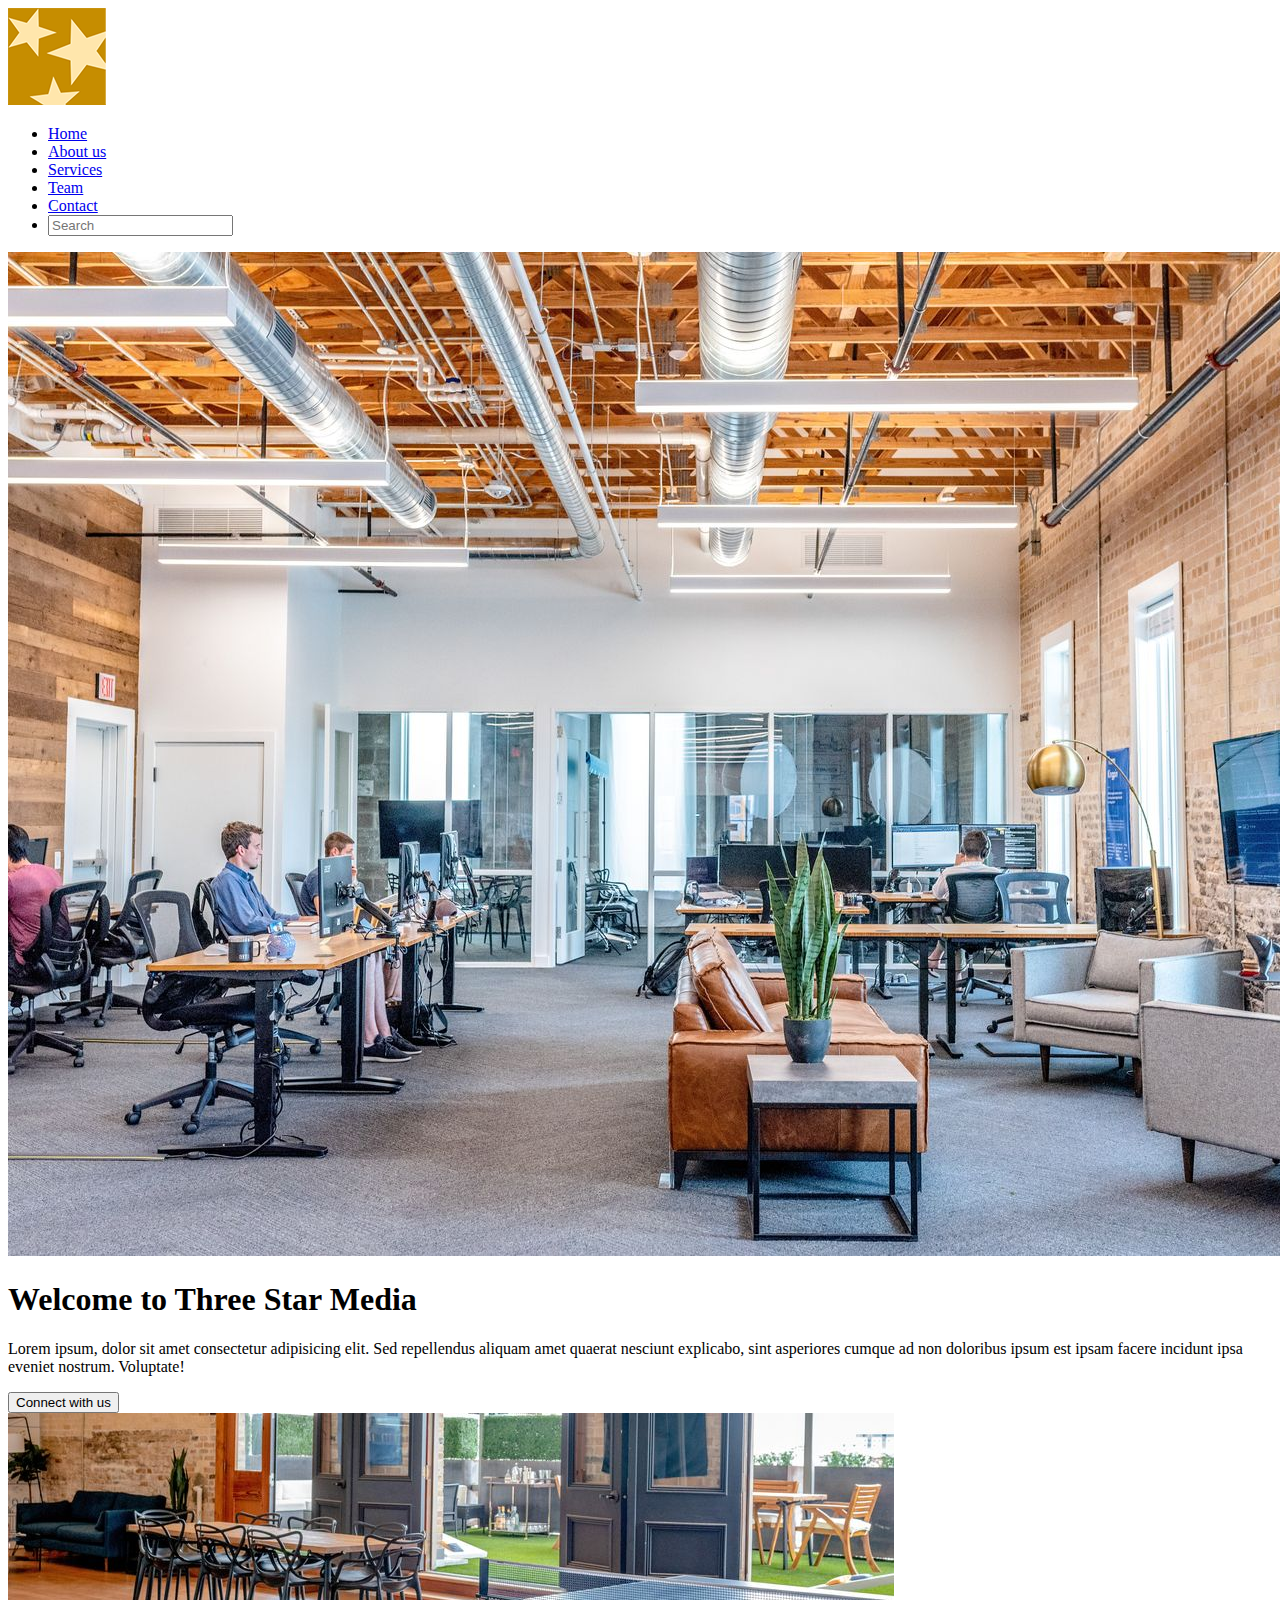
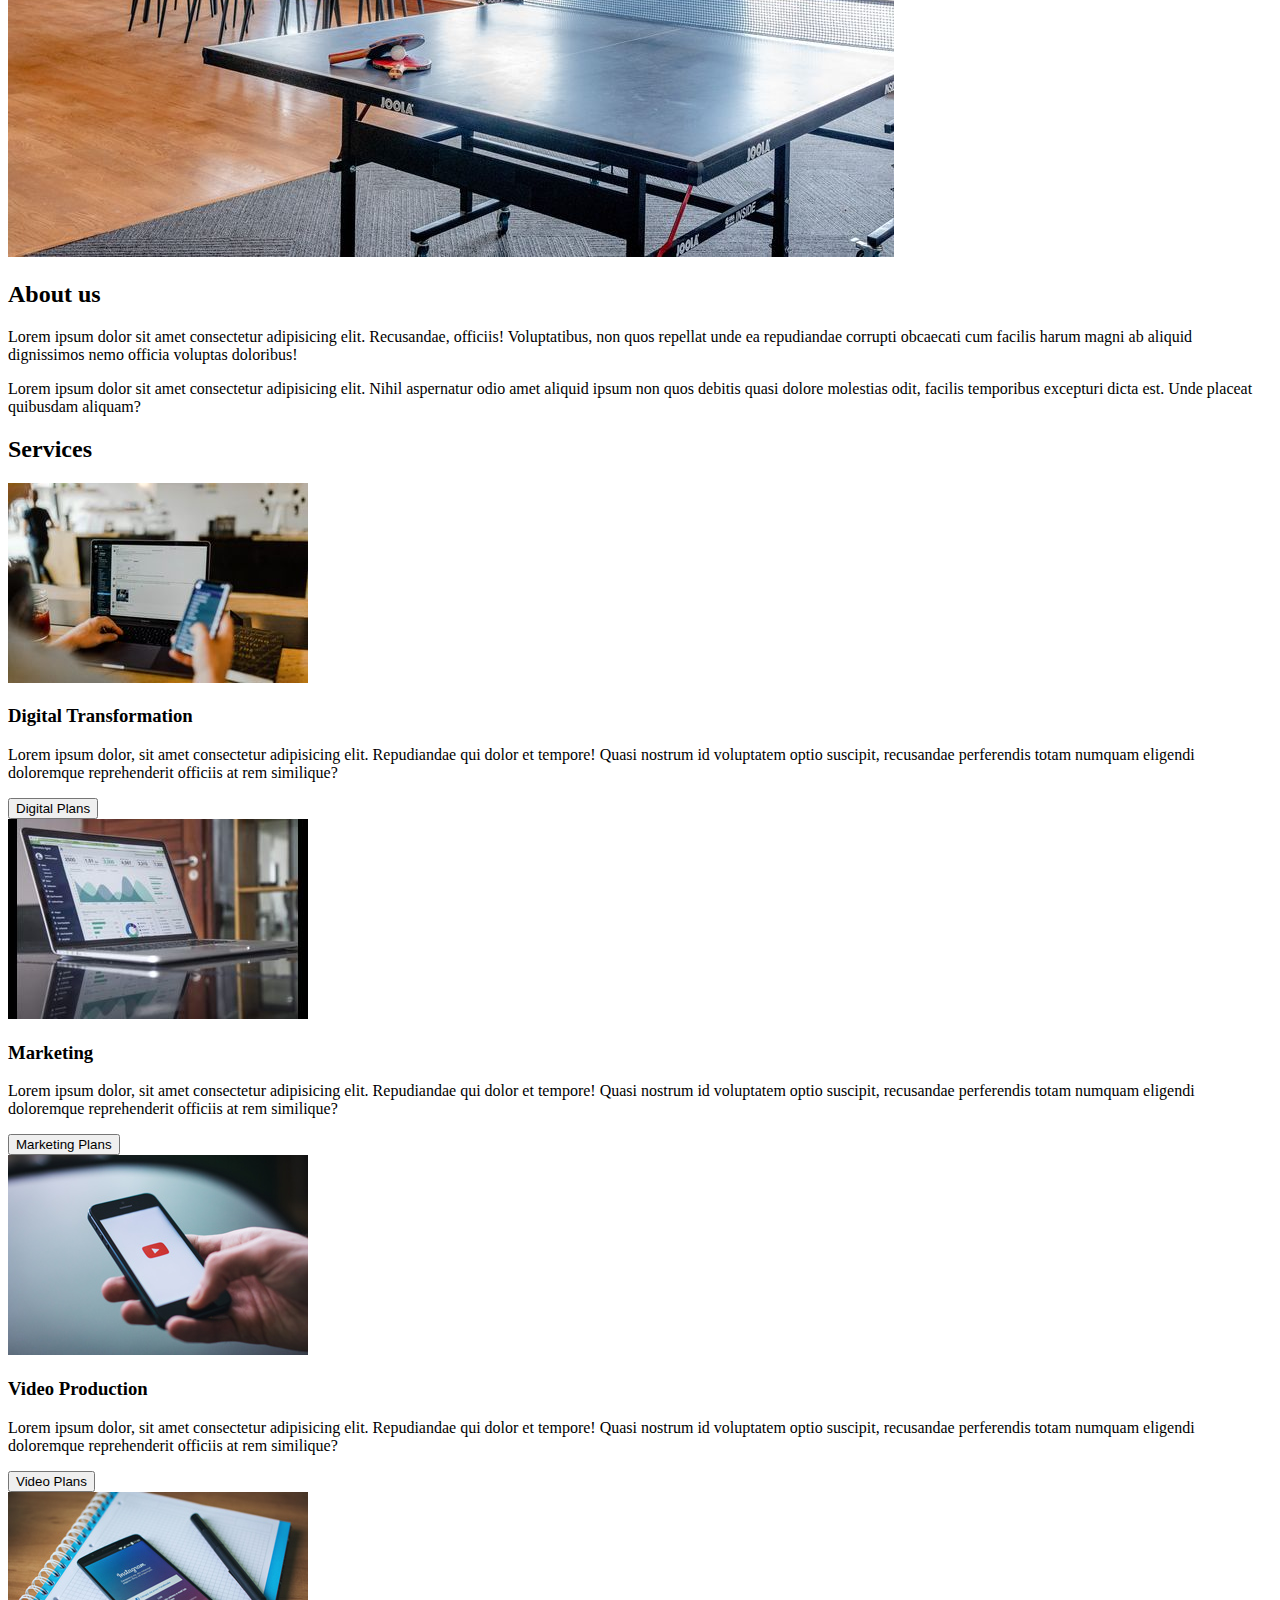
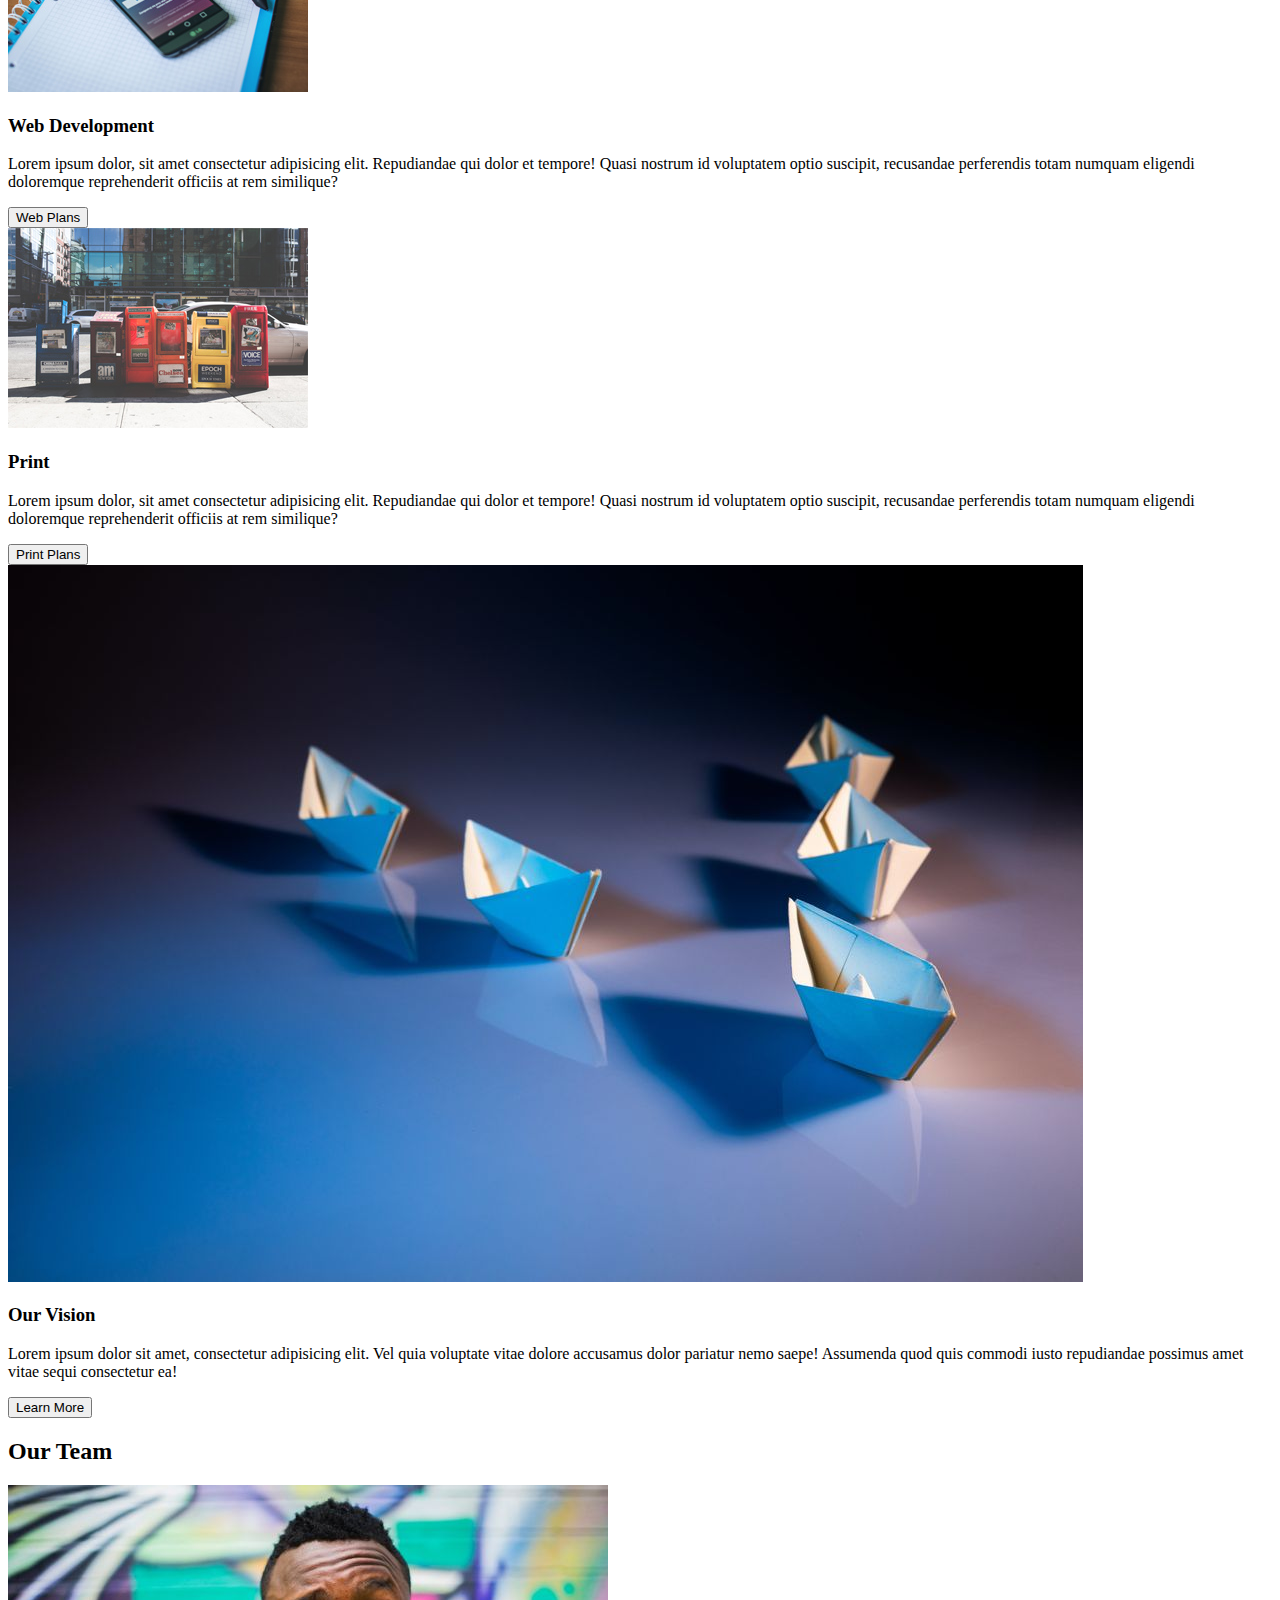
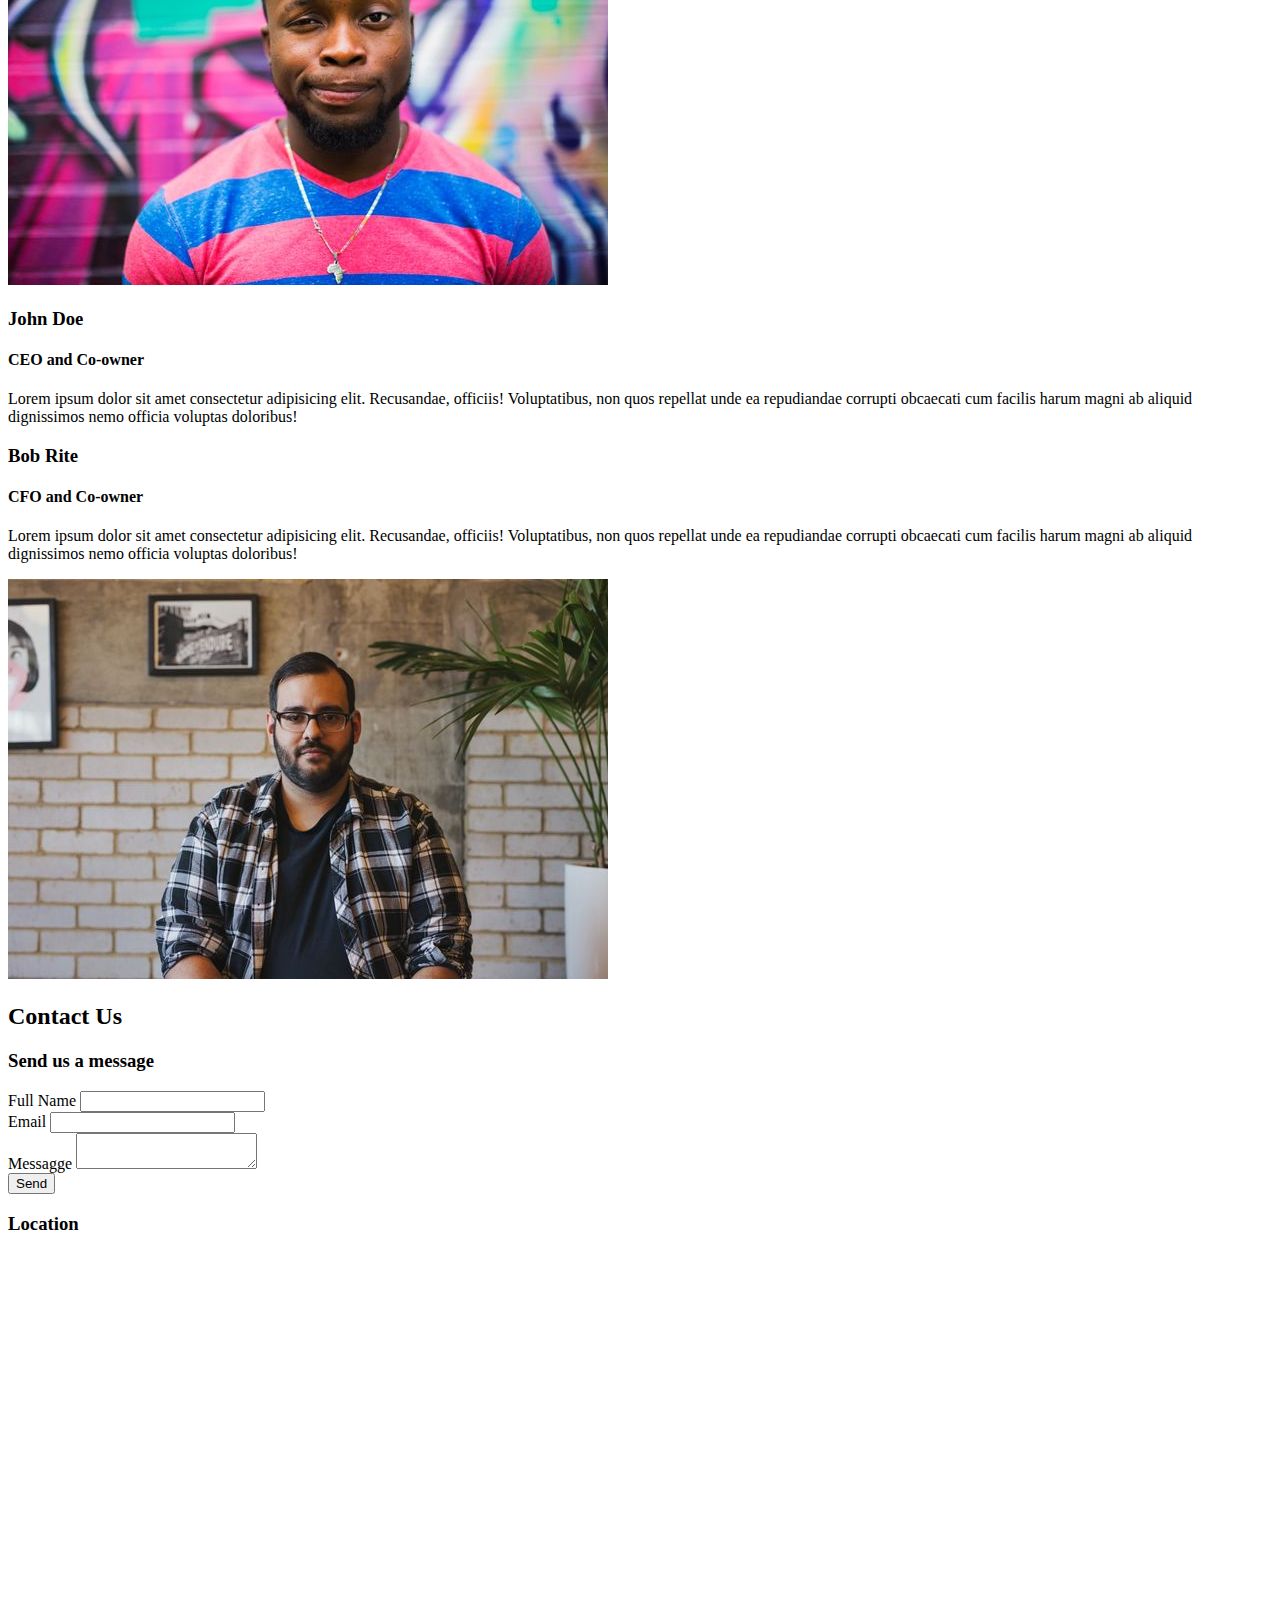
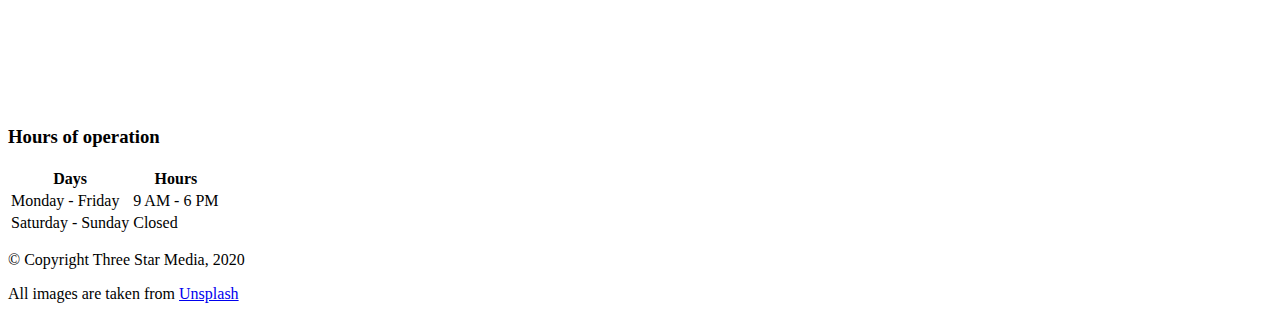
==== final-project/index.html @ 02a07a61 "updates final assignment" ====
<!DOCTYPE html>
<html lang="en">

<head>
    <meta charset="UTF-8">
    <meta http-equiv="X-UA-Compatible" content="IE=edge">
    <meta name="viewport" content="width=device-width, initial-scale=1.0">
    <link href="https://fonts.googleapis.com/icon?family=Material+Icons" rel="stylesheet" />
    <link href="css/main.css" rel="stylesheet" />
    <title>Final project</title>
</head>

<body>
    <header>
        <!-- Wrapper class limits the width of the content on the page -->
        <section class="wrapper">
            <img src="images/logo.png" alt="Logo">
            <nav>
                <ul>
                    <li><a href="#">Home</a></li>
                    <li><a href="#about-us">About us</a></li>
                    <li><a href="#services">Services</a></li>
                    <li><a href="#team">Team</a></li>
                    <li><a href="#contact">Contact</a></li>
                    <li>
                        <form action=""><input type="text" placeholder="Search"></form>
                    </li>
                </ul>
            </nav>
        </section>
    </header>
    <main>
        <!-- Use hero class to style hero section -->
        <section class="hero">
            <img src="images/main-banner.jpg" alt="Three Star Media banner image">
            <!-- Wrapper class is used for limiting the max witdth -->
            <section class="wrapper">
                <h1>Welcome to Three Star Media</h1>
                <p>Lorem ipsum, dolor sit amet consectetur adipisicing elit. Sed repellendus aliquam amet quaerat
                    nesciunt explicabo, sint asperiores cumque ad non doloribus ipsum est ipsam facere incidunt ipsa
                    eveniet nostrum. Voluptate!</p>
                <!-- Reusable class cta-button for styling -->
                <button class="cta-button">
                    <!-- Using span that it will be possible to target the text and the button and add an icon using after pseudo-element -->
                    <span>Connect with us</span>
                </button>
            </section>
        </section>

        <!-- Using reusable grid class to control the layout of child elements of the section -->
        <section id="about-us" class="about-us wrapper grid">
            <img src="images/about-us.jpg" alt="About us">
            <!-- Keeps h2 and p together when you use grid layout -->
            <div class="content">
                <h2>About us</h2>
                <p>Lorem ipsum dolor sit amet consectetur adipisicing elit. Recusandae, officiis! Voluptatibus, non quos
                    repellat unde ea repudiandae corrupti obcaecati cum facilis harum magni ab aliquid dignissimos nemo
                    officia voluptas doloribus!
                </p>
                <p>Lorem ipsum dolor sit amet consectetur adipisicing elit. Nihil
                    aspernatur
                    odio amet aliquid ipsum non quos debitis quasi dolore molestias odit, facilis temporibus excepturi
                    dicta
                    est. Unde placeat quibusdam aliquam?
                </p>
            </div>
        </section>
        <!-- Wrapper class limits the width of the content on the page -->
        <section class="wrapper">
            <h2>Services</h2>
            <!-- Using reusable grid class to control the layout of child elements of the section -->
            <section id="services" class="grid">
                <!-- Repeatable class for styling the services cards -->
                <article class="service">
                    <header><img src="images/digital.jpg" alt="Three Star Media Digital Services"></header>
                    <h3>Digital Transformation</h3>
                    <p>Lorem ipsum dolor, sit amet consectetur adipisicing elit. Repudiandae qui dolor et tempore! Quasi
                        nostrum id voluptatem optio suscipit, recusandae perferendis totam numquam eligendi doloremque
                        reprehenderit officiis at rem similique?</p>
                    <button class="cta-button cta-button--black"><span>Digital Plans</span></button>
                </article>
                <!-- Repeatable class for styling the services cards -->
                <article class="service">
                    <header><img src="images/marketing.jpg" alt="Three Star Media Marketing Services"></header>
                    <h3>Marketing</h3>
                    <p>Lorem ipsum dolor, sit amet consectetur adipisicing elit. Repudiandae qui dolor et tempore! Quasi
                        nostrum id voluptatem optio suscipit, recusandae perferendis totam numquam eligendi doloremque
                        reprehenderit officiis at rem similique?</p>
                    <button class="cta-button cta-button--black">
                        <span>Marketing Plans</span></button>
                </article>
                <!-- Repeatable class for styling the services cards -->
                <article class="service">
                    <header><img src="images/video.jpg" alt="Three Star Media Video production Services"></header>
                    <h3>Video Production</h3>
                    <p>Lorem ipsum dolor, sit amet consectetur adipisicing elit. Repudiandae qui dolor et tempore! Quasi
                        nostrum id voluptatem optio suscipit, recusandae perferendis totam numquam eligendi doloremque
                        reprehenderit officiis at rem similique?</p>
                    <button class="cta-button cta-button--black">
                        <span>
                            Video Plans
                        </span>
                    </button>
                </article>
                <!-- Repeatable class for styling the services cards -->
                <article class="service">
                    <header><img src="images/web.jpg" alt="Three Star Media Web Development Services"></header>
                    <h3>Web Development</h3>
                    <p>Lorem ipsum dolor, sit amet consectetur adipisicing elit. Repudiandae qui dolor et tempore! Quasi
                        nostrum id voluptatem optio suscipit, recusandae perferendis totam numquam eligendi doloremque
                        reprehenderit officiis at rem similique?</p>
                    <button class="cta-button cta-button--black">
                        <span>
                            Web Plans
                        </span>
                    </button>
                </article>
                <!-- Repeatable class for styling the services cards -->
                <article class="service">
                    <header><img src="images/print.jpg" alt="Three Star Media Print  Services"></header>
                    <h3>Print</h3>
                    <p>Lorem ipsum dolor, sit amet consectetur adipisicing elit. Repudiandae qui dolor et tempore! Quasi
                        nostrum id voluptatem optio suscipit, recusandae perferendis totam numquam eligendi doloremque
                        reprehenderit officiis at rem similique?</p>
                    <!-- Using a modifier class to change the background color of button -->
                    <button class="cta-button cta-button--black">
                        <span>
                            Print Plans
                        </span>
                    </button>
                </article>
            </section>

            <section>
                <img src="images/vision.jpg" alt="Vision Banner">
                <!-- Wrapper class limits the width of the content on the page -->
                <div class="wrapper">
                    <h3>Our Vision</h3>
                    <p>Lorem ipsum dolor sit amet, consectetur adipisicing elit. Vel quia voluptate vitae dolore
                        accusamus dolor pariatur nemo saepe! Assumenda quod quis commodi iusto repudiandae possimus amet
                        vitae sequi consectetur ea!</p>
                    <!-- Using a modifier class to change the background color of button -->
                    <button class="cta-button cta-button--black">
                        <span>
                            Learn More
                        </span>
                    </button>
                </div>
            </section>

            <!-- Wrapper class limits the width of the content on the page -->
            <!-- Using id to target the section of the page for navigation -->
            <section id="team" class="wrapper">
                <h2>Our Team</h2>
                <!-- Using reusable grid class to control the layout of child elements of the section -->
                <article class="grid team-member">
                    <header>
                        <img src="images/john.jpg" alt="John Doe">
                    </header>
                    <!-- Using class content to group elements so the grid will see it as one element -->
                    <div class="content">
                        <h3>John Doe</h3>
                        <h4>CEO and Co-owner</h4>
                        <p>Lorem ipsum dolor sit amet consectetur adipisicing elit. Recusandae, officiis! Voluptatibus,
                            non quos
                            repellat unde ea repudiandae corrupti obcaecati cum facilis harum magni ab aliquid
                            dignissimos nemo
                            officia voluptas doloribus!
                        </p>
                    </div>
                </article>
                <!-- Using reusable grid class to control the layout of child elements of the section -->
                <article class="grid team-member">
                    <header>
                        <!-- Using class content to group elements so the grid will see it as one element -->
                        <div class="content">
                            <h3>Bob Rite</h3>
                            <h4>CFO and Co-owner</h4>
                            <p>Lorem ipsum dolor sit amet consectetur adipisicing elit. Recusandae, officiis!
                                Voluptatibus,
                                non quos
                                repellat unde ea repudiandae corrupti obcaecati cum facilis harum magni ab aliquid
                                dignissimos nemo
                                officia voluptas doloribus!
                            </p>
                        </div>
                    </header>
                    <img src="images/bob.jpg" alt="Bob Rite">
                </article>
            </section>

            <!-- Using id to target the section of the page for navigation -->
            <section id="contact" class="contact-us">
                <h2>Contact Us</h2>
                <!-- Wrapper class limits the width of the content on the page -->
                <!-- Using reusable grid class to control the layout of child elements of the section -->
                <section class="wrapper grid">
                    <form action="">
                        <h3>Send us a message</h3>
                        <!-- Using class to group the labels with inputs to make layout easier -->
                        <div class="form-element">
                            <label for="name">Full Name</label>
                            <input type="text" name="name" id="name">
                        </div>
                        <!-- Using class to group the labels with inputs to make layout easier -->
                        <div class="form-element">
                            <label for="email">Email</label>
                            <input type="email" name="email" id="email">
                        </div>
                        <!-- Using class to group the labels with inputs to make layout easier -->
                        <div class="form-element">
                            <label for="message">Messagge</label>
                            <textarea name="message" id="message"></textarea>
                        </div>
                        <button type="submit">
                            Send
                        </button>
                    </form>
                    <div class="location">
                        <h3>Location</h3>
                        <!-- Using iframe to put location of Algonquin College -->
                        <iframe
                            src="https://www.google.com/maps/embed?pb=!1m18!1m12!1m3!1d44868.47319750973!2d-75.76674222879274!3d45.34316841175013!2m3!1f0!2f0!3f0!3m2!1i1024!2i768!4f13.1!3m3!1m2!1s0x4cce0718cc4a6ad7%3A0xc6cc467725843e2b!2z0JDQu9Cz0L7QvdC60LjQvSDQmtC-0LvQu9C10LTQtiDQntGC0YLQsNCy0LAg0JrQsNC80L_Rg9GB!5e0!3m2!1sru!2sca!4v1690561175270!5m2!1sru!2sca"
                            width="600" height="450" style="border:0;" allowfullscreen="" loading="lazy"
                            referrerpolicy="no-referrer-when-downgrade"></iframe>
                    </div>
                </section>

                <!-- Wrapper class limits the width of the content on the page -->
                <section class="wrapper">
                    <h3>Hours of operation</h3>
                    <!-- Using table to show the operation hours of the company -->
                    <table class="operation-hours">
                        <tr>
                            <th>Days</th>
                            <th>Hours</th>
                        </tr>
                        <tr>
                            <td>Monday - Friday</td>
                            <td>9 AM - 6 PM</td>
                        </tr>

                        <tr>
                            <td>Saturday - Sunday</td>
                            <td>Closed</td>
                        </tr>
                    </table>

                </section>
            </section>


        </section>



    </main>
    <footer>
        <p>&copy; Copyright Three Star Media, 2020</p>
        <p>All images are taken from <a href="#">Unsplash</a></p>
    </footer>
</body>

</html>
---- final-project/css/main.css ----
/* .cta-button span::after {
    content: "arrow_right";
    font-family: "Material Icons";
    font-size: inherit;
    vertical-align: middle;
}

.cta-button span {
    font-size: 1.5rem;
} */
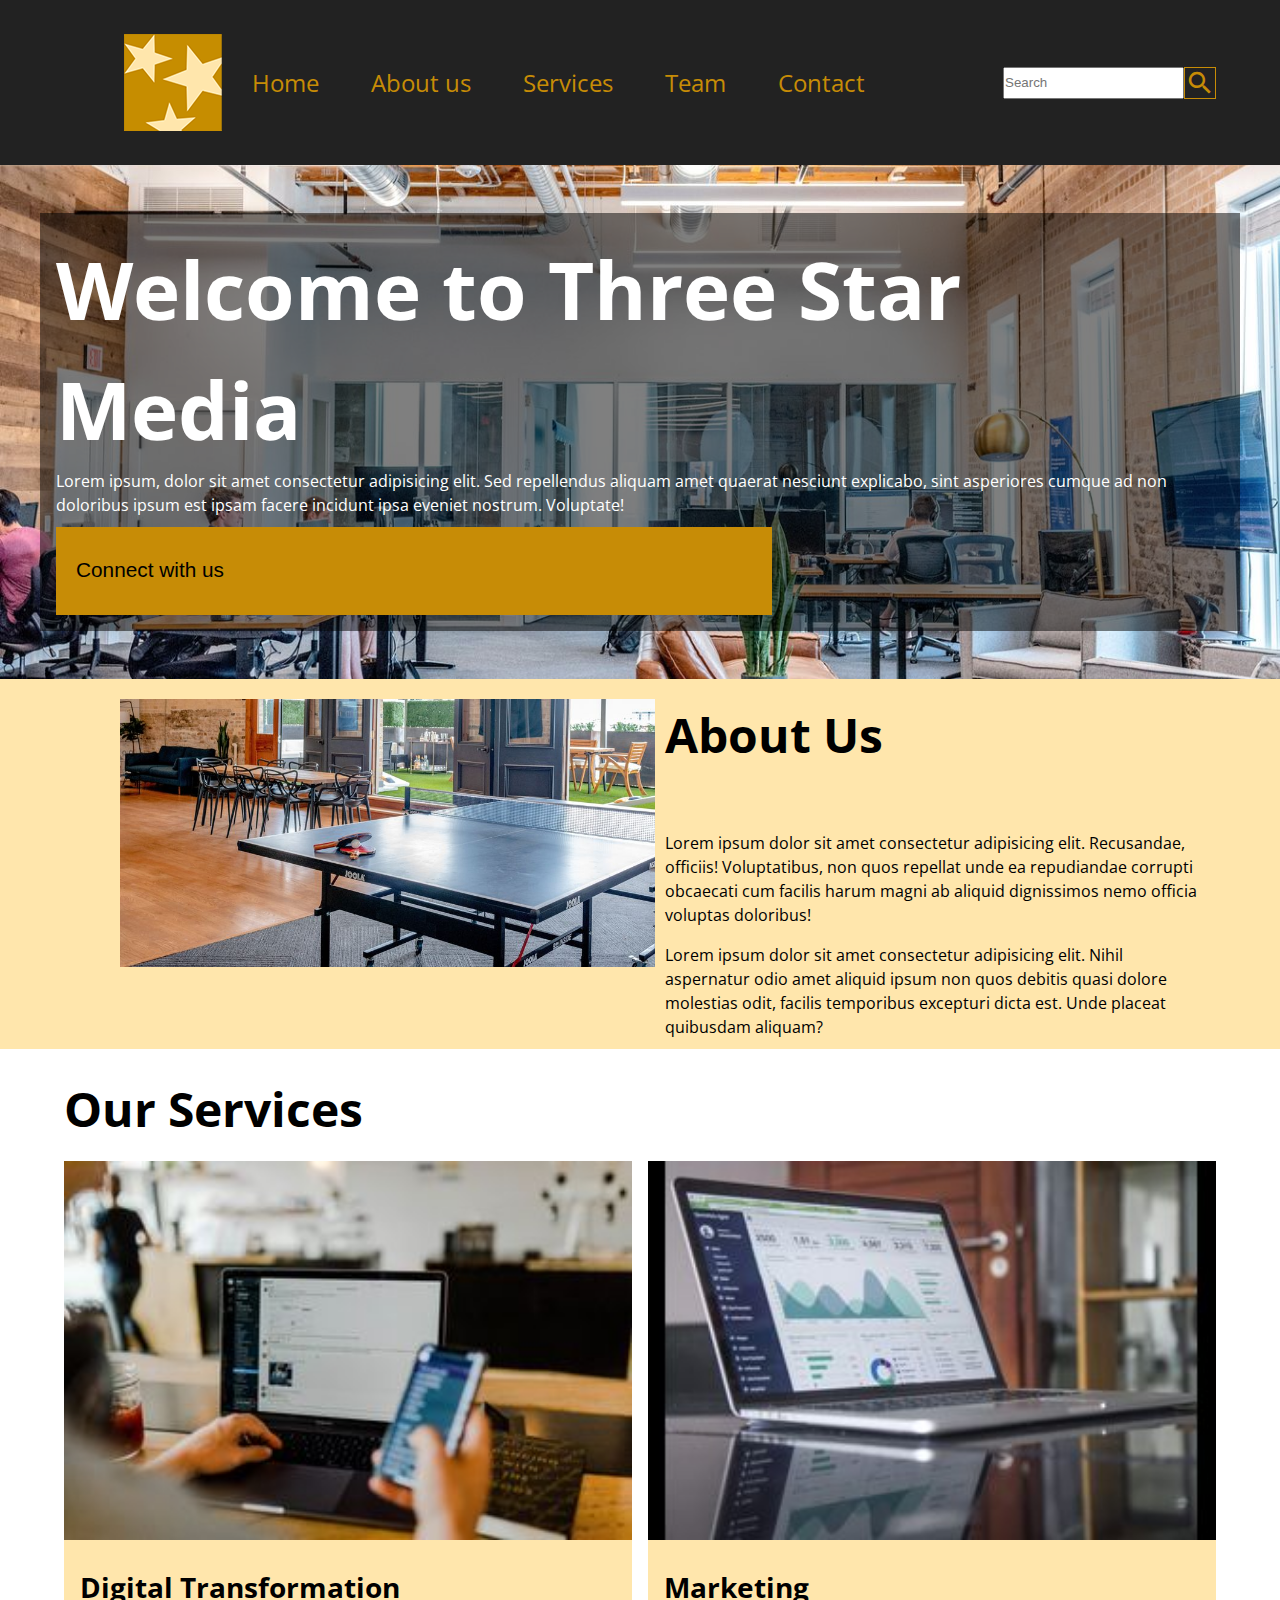
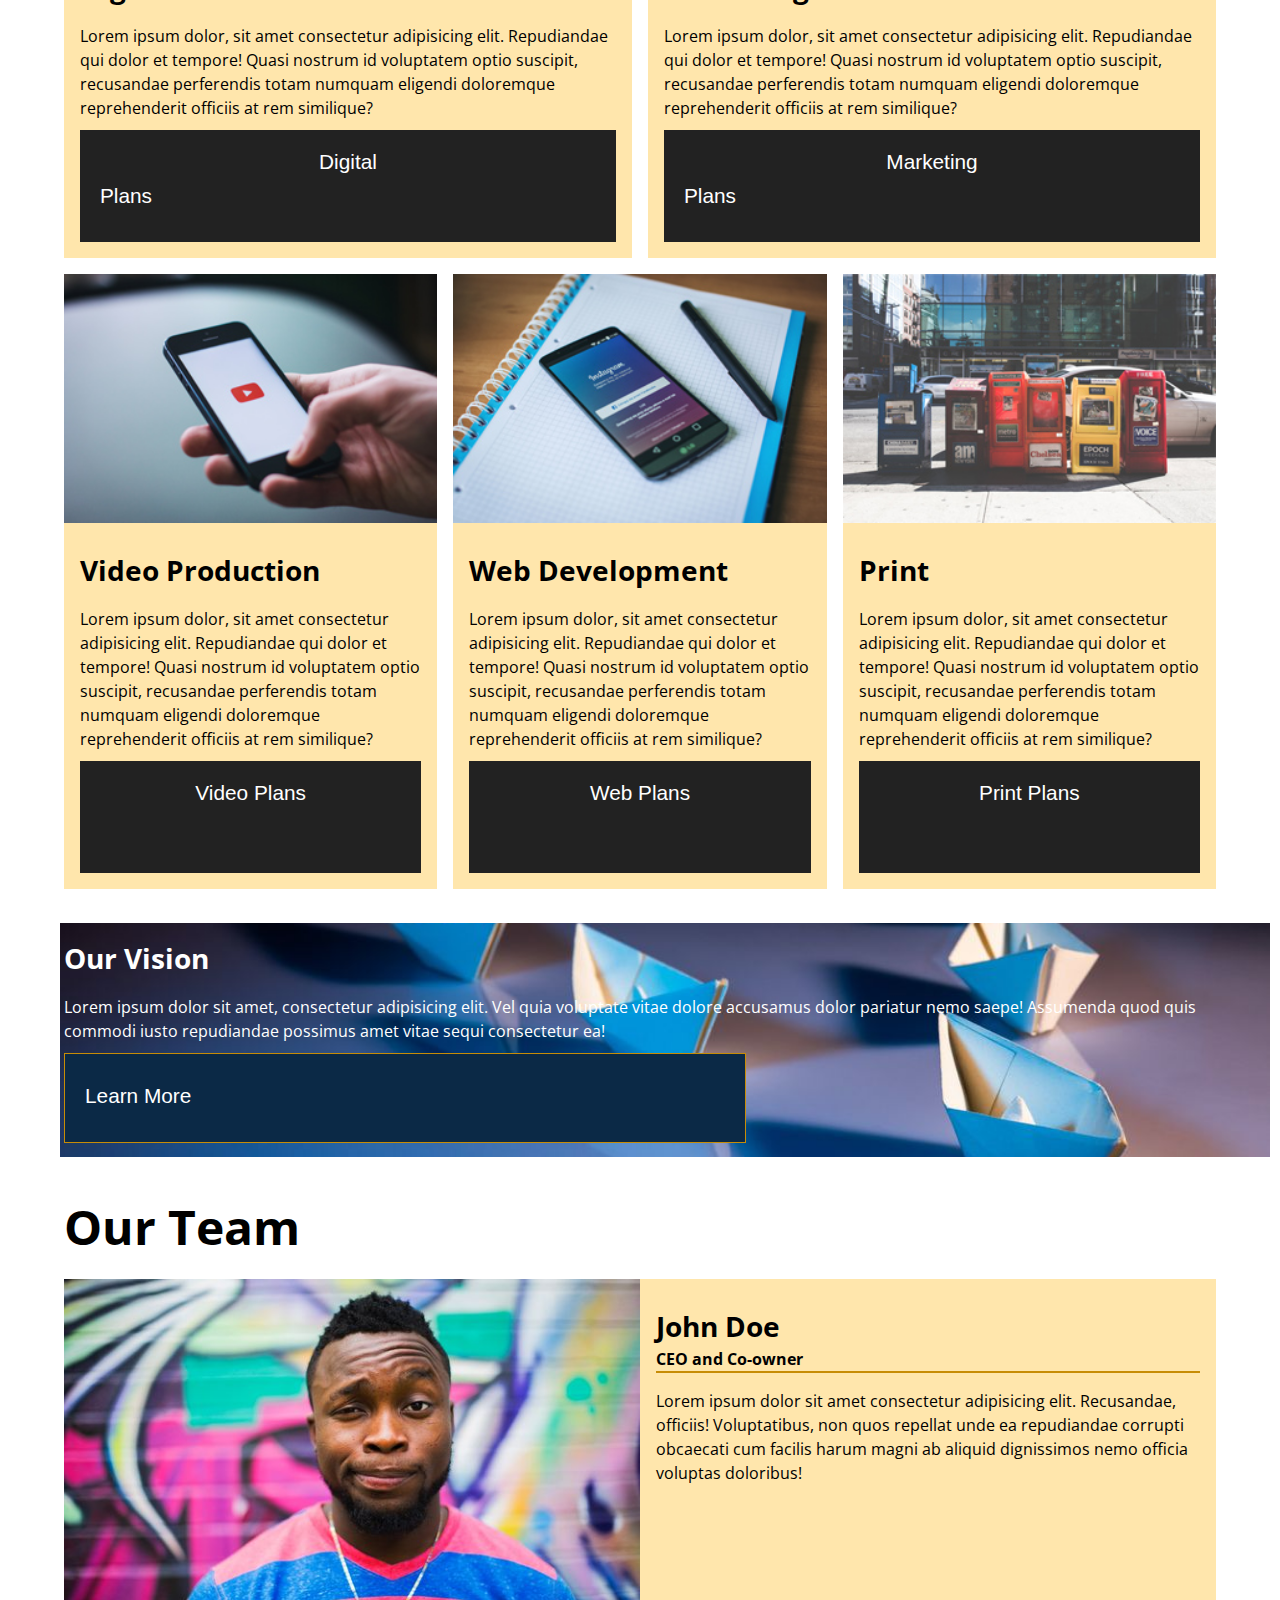
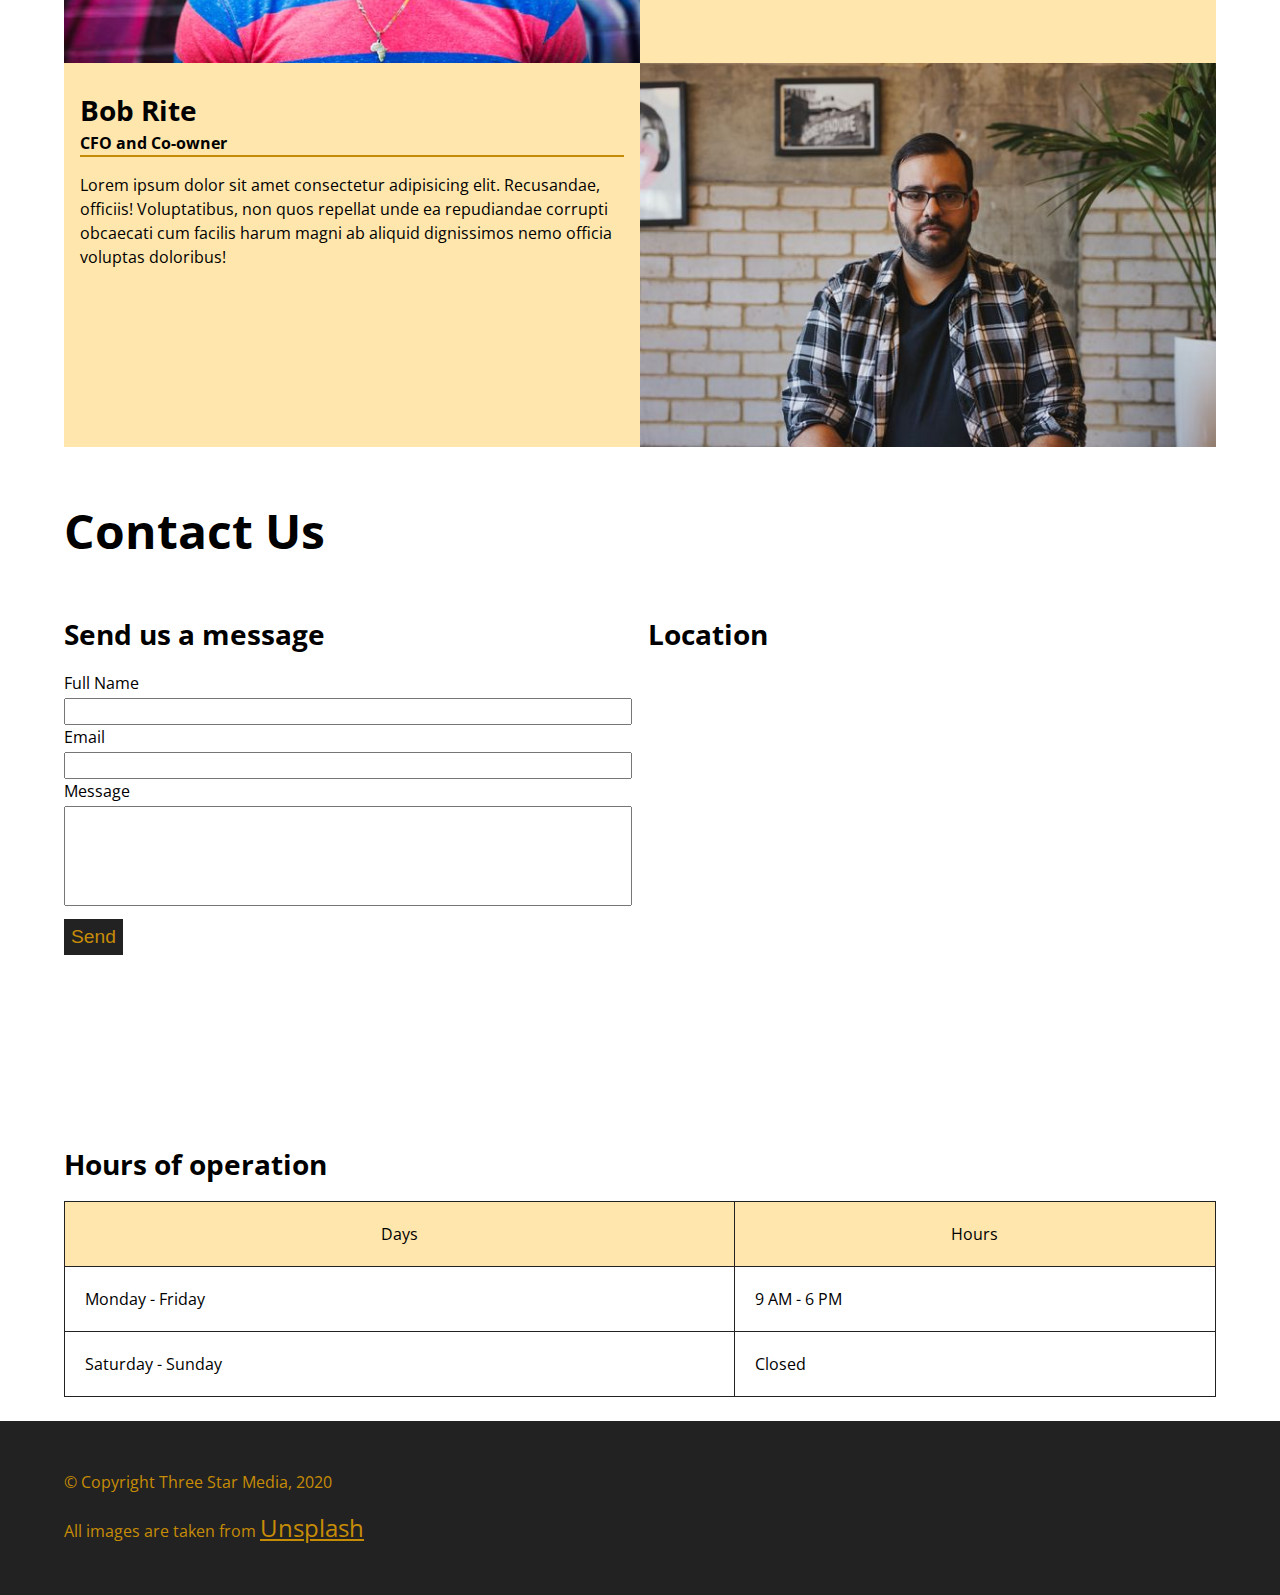
==== commit 13532ab8: "updates css" ====
--- a/final-project/index.html
+++ b/final-project/index.html
@@ -6,15 +6,21 @@
     <meta http-equiv="X-UA-Compatible" content="IE=edge">
     <meta name="viewport" content="width=device-width, initial-scale=1.0">
     <link href="https://fonts.googleapis.com/icon?family=Material+Icons" rel="stylesheet" />
+    <link rel="stylesheet" href="css/reset.css">
     <link href="css/main.css" rel="stylesheet" />
     <title>Final project</title>
+    <link rel="preconnect" href="https://fonts.googleapis.com">
+    <link rel="preconnect" href="https://fonts.gstatic.com" crossorigin>
+    <link href="https://fonts.googleapis.com/css2?family=Open+Sans:wght@300;400;700&display=swap" rel="stylesheet">
 </head>
 
 <body>
-    <header>
+    <header class="navigation-header">
         <!-- Wrapper class limits the width of the content on the page -->
         <section class="wrapper">
-            <img src="images/logo.png" alt="Logo">
+            <div class="logo">
+                <img src="images/logo.png" alt="Logo">
+            </div>
             <nav>
                 <ul>
                     <li><a href="#">Home</a></li>
@@ -23,7 +29,9 @@
                     <li><a href="#team">Team</a></li>
                     <li><a href="#contact">Contact</a></li>
                     <li>
-                        <form action=""><input type="text" placeholder="Search"></form>
+                        <form class="search-form" action=""><input type="text" placeholder="Search">
+                            <button type="submit" class="search"><span></span></button>
+                        </form>
                     </li>
                 </ul>
             </nav>
@@ -48,112 +56,145 @@
         </section>
 
         <!-- Using reusable grid class to control the layout of child elements of the section -->
-        <section id="about-us" class="about-us wrapper grid">
-            <img src="images/about-us.jpg" alt="About us">
-            <!-- Keeps h2 and p together when you use grid layout -->
-            <div class="content">
-                <h2>About us</h2>
-                <p>Lorem ipsum dolor sit amet consectetur adipisicing elit. Recusandae, officiis! Voluptatibus, non quos
-                    repellat unde ea repudiandae corrupti obcaecati cum facilis harum magni ab aliquid dignissimos nemo
-                    officia voluptas doloribus!
-                </p>
-                <p>Lorem ipsum dolor sit amet consectetur adipisicing elit. Nihil
-                    aspernatur
-                    odio amet aliquid ipsum non quos debitis quasi dolore molestias odit, facilis temporibus excepturi
-                    dicta
-                    est. Unde placeat quibusdam aliquam?
-                </p>
+        <section id="about-us" class="about-us ">
+            <div class="wrapper-grid">
+                <img class="about-us" src="images/about-us.jpg" alt="About us">
+                <!-- Keeps h2 and p together when you use grid layout -->
+                <div class="content">
+                    <h2>About Us</h2>
+                    <p class="text">Lorem ipsum dolor sit amet consectetur adipisicing elit. Recusandae, officiis!
+                        Voluptatibus, non
+                        quos
+                        repellat unde ea repudiandae corrupti obcaecati cum facilis harum magni ab aliquid dignissimos
+                        nemo
+                        officia voluptas doloribus!
+                    </p>
+                    <p>Lorem ipsum dolor sit amet consectetur adipisicing elit. Nihil
+                        aspernatur
+                        odio amet aliquid ipsum non quos debitis quasi dolore molestias odit, facilis temporibus
+                        excepturi
+                        dicta
+                        est. Unde placeat quibusdam aliquam?
+                    </p>
+                </div>
             </div>
         </section>
         <!-- Wrapper class limits the width of the content on the page -->
         <section class="wrapper">
-            <h2>Services</h2>
+            <h2>Our Services</h2>
             <!-- Using reusable grid class to control the layout of child elements of the section -->
-            <section id="services" class="grid">
+            <section id="services" class="services-grid">
                 <!-- Repeatable class for styling the services cards -->
                 <article class="service">
                     <header><img src="images/digital.jpg" alt="Three Star Media Digital Services"></header>
-                    <h3>Digital Transformation</h3>
-                    <p>Lorem ipsum dolor, sit amet consectetur adipisicing elit. Repudiandae qui dolor et tempore! Quasi
-                        nostrum id voluptatem optio suscipit, recusandae perferendis totam numquam eligendi doloremque
-                        reprehenderit officiis at rem similique?</p>
-                    <button class="cta-button cta-button--black"><span>Digital Plans</span></button>
+                    <div class="content">
+                        <h3>Digital Transformation</h3>
+                        <p>Lorem ipsum dolor, sit amet consectetur adipisicing elit. Repudiandae qui dolor et tempore!
+                            Quasi
+                            nostrum id voluptatem optio suscipit, recusandae perferendis totam numquam eligendi
+                            doloremque
+                            reprehenderit officiis at rem similique?</p>
+                        <button class="cta-button cta-button--black"><span>Digital Plans</span></button>
+                    </div>
                 </article>
                 <!-- Repeatable class for styling the services cards -->
                 <article class="service">
                     <header><img src="images/marketing.jpg" alt="Three Star Media Marketing Services"></header>
-                    <h3>Marketing</h3>
-                    <p>Lorem ipsum dolor, sit amet consectetur adipisicing elit. Repudiandae qui dolor et tempore! Quasi
-                        nostrum id voluptatem optio suscipit, recusandae perferendis totam numquam eligendi doloremque
-                        reprehenderit officiis at rem similique?</p>
-                    <button class="cta-button cta-button--black">
-                        <span>Marketing Plans</span></button>
+                    <div class="content">
+                        <h3>Marketing</h3>
+                        <p>Lorem ipsum dolor, sit amet consectetur adipisicing elit. Repudiandae qui dolor et tempore!
+                            Quasi
+                            nostrum id voluptatem optio suscipit, recusandae perferendis totam numquam eligendi
+                            doloremque
+                            reprehenderit officiis at rem similique?</p>
+                        <button class="cta-button cta-button--black">
+                            <span>Marketing Plans</span></button>
+                    </div>
                 </article>
                 <!-- Repeatable class for styling the services cards -->
                 <article class="service">
                     <header><img src="images/video.jpg" alt="Three Star Media Video production Services"></header>
-                    <h3>Video Production</h3>
-                    <p>Lorem ipsum dolor, sit amet consectetur adipisicing elit. Repudiandae qui dolor et tempore! Quasi
-                        nostrum id voluptatem optio suscipit, recusandae perferendis totam numquam eligendi doloremque
-                        reprehenderit officiis at rem similique?</p>
-                    <button class="cta-button cta-button--black">
-                        <span>
-                            Video Plans
-                        </span>
-                    </button>
+                    <div class="content">
+                        <h3>Video Production</h3>
+                        <p>Lorem ipsum dolor, sit amet consectetur adipisicing elit. Repudiandae qui dolor et tempore!
+                            Quasi
+                            nostrum id voluptatem optio suscipit, recusandae perferendis totam numquam eligendi
+                            doloremque
+                            reprehenderit officiis at rem similique?</p>
+                        <button class="cta-button cta-button--black">
+                            <span>
+                                Video Plans
+                            </span>
+                        </button>
+                    </div>
                 </article>
                 <!-- Repeatable class for styling the services cards -->
                 <article class="service">
                     <header><img src="images/web.jpg" alt="Three Star Media Web Development Services"></header>
-                    <h3>Web Development</h3>
-                    <p>Lorem ipsum dolor, sit amet consectetur adipisicing elit. Repudiandae qui dolor et tempore! Quasi
-                        nostrum id voluptatem optio suscipit, recusandae perferendis totam numquam eligendi doloremque
-                        reprehenderit officiis at rem similique?</p>
-                    <button class="cta-button cta-button--black">
-                        <span>
-                            Web Plans
-                        </span>
-                    </button>
+                    <div class="content">
+                        <h3>Web Development</h3>
+                        <p>Lorem ipsum dolor, sit amet consectetur adipisicing elit. Repudiandae qui dolor et tempore!
+                            Quasi
+                            nostrum id voluptatem optio suscipit, recusandae perferendis totam numquam eligendi
+                            doloremque
+                            reprehenderit officiis at rem similique?</p>
+                        <button class="cta-button cta-button--black">
+                            <span>
+                                Web Plans
+                            </span>
+                        </button>
+                    </div>
                 </article>
                 <!-- Repeatable class for styling the services cards -->
                 <article class="service">
                     <header><img src="images/print.jpg" alt="Three Star Media Print  Services"></header>
-                    <h3>Print</h3>
-                    <p>Lorem ipsum dolor, sit amet consectetur adipisicing elit. Repudiandae qui dolor et tempore! Quasi
-                        nostrum id voluptatem optio suscipit, recusandae perferendis totam numquam eligendi doloremque
-                        reprehenderit officiis at rem similique?</p>
-                    <!-- Using a modifier class to change the background color of button -->
-                    <button class="cta-button cta-button--black">
-                        <span>
-                            Print Plans
-                        </span>
-                    </button>
+                    <div class="content">
+                        <h3>Print</h3>
+                        <p>Lorem ipsum dolor, sit amet consectetur adipisicing elit. Repudiandae qui dolor et tempore!
+                            Quasi
+                            nostrum id voluptatem optio suscipit, recusandae perferendis totam numquam eligendi
+                            doloremque
+                            reprehenderit officiis at rem similique?</p>
+                        <!-- Using a modifier class to change the background color of button -->
+                        <button class="cta-button cta-button--black">
+                            <span>
+                                Print Plans
+                            </span>
+                        </button>
+                    </div>
                 </article>
             </section>
 
-            <section>
-                <img src="images/vision.jpg" alt="Vision Banner">
-                <!-- Wrapper class limits the width of the content on the page -->
-                <div class="wrapper">
-                    <h3>Our Vision</h3>
-                    <p>Lorem ipsum dolor sit amet, consectetur adipisicing elit. Vel quia voluptate vitae dolore
-                        accusamus dolor pariatur nemo saepe! Assumenda quod quis commodi iusto repudiandae possimus amet
-                        vitae sequi consectetur ea!</p>
-                    <!-- Using a modifier class to change the background color of button -->
-                    <button class="cta-button cta-button--black">
-                        <span>
-                            Learn More
-                        </span>
-                    </button>
-                </div>
-            </section>
-
+
+
+
+        </section>
+
+        <section class="our-vision">
+            <img src="images/vision.jpg" alt="Vision Banner">
             <!-- Wrapper class limits the width of the content on the page -->
-            <!-- Using id to target the section of the page for navigation -->
-            <section id="team" class="wrapper">
-                <h2>Our Team</h2>
+            <div class="wrapper">
+                <h3>Our Vision</h3>
+                <p>Lorem ipsum dolor sit amet, consectetur adipisicing elit. Vel quia voluptate vitae dolore
+                    accusamus dolor pariatur nemo saepe! Assumenda quod quis commodi iusto repudiandae possimus amet
+                    vitae sequi consectetur ea!</p>
+                <!-- Using a modifier class to change the background color of button -->
+                <button class="cta-button cta-button--blue">
+                    <span>
+                        Learn More
+                    </span>
+                </button>
+            </div>
+        </section>
+
+        <!-- Wrapper class limits the width of the content on the page -->
+        <!-- Using id to target the section of the page for navigation -->
+        <section id="team" class="wrapper">
+            <h2>Our Team</h2>
+            <div>
+
                 <!-- Using reusable grid class to control the layout of child elements of the section -->
-                <article class="grid team-member">
+                <article class="team-member">
                     <header>
                         <img src="images/john.jpg" alt="John Doe">
                     </header>
@@ -161,6 +202,7 @@
                     <div class="content">
                         <h3>John Doe</h3>
                         <h4>CEO and Co-owner</h4>
+                        <hr>
                         <p>Lorem ipsum dolor sit amet consectetur adipisicing elit. Recusandae, officiis! Voluptatibus,
                             non quos
                             repellat unde ea repudiandae corrupti obcaecati cum facilis harum magni ab aliquid
@@ -170,84 +212,91 @@
                     </div>
                 </article>
                 <!-- Using reusable grid class to control the layout of child elements of the section -->
-                <article class="grid team-member">
+                <article class="team-member bob">
                     <header>
-                        <!-- Using class content to group elements so the grid will see it as one element -->
-                        <div class="content">
-                            <h3>Bob Rite</h3>
-                            <h4>CFO and Co-owner</h4>
-                            <p>Lorem ipsum dolor sit amet consectetur adipisicing elit. Recusandae, officiis!
-                                Voluptatibus,
-                                non quos
-                                repellat unde ea repudiandae corrupti obcaecati cum facilis harum magni ab aliquid
-                                dignissimos nemo
-                                officia voluptas doloribus!
-                            </p>
-                        </div>
+                        <img src="images/bob.jpg" alt="Bob Rite">
                     </header>
-                    <img src="images/bob.jpg" alt="Bob Rite">
-                </article>
+                    <!-- Using class content to group elements so the grid will see it as one element -->
+                    <div class="content">
+                        <h3>Bob Rite</h3>
+                        <h4>CFO and Co-owner</h4>
+                        <hr>
+                        <p>Lorem ipsum dolor sit amet consectetur adipisicing elit. Recusandae, officiis!
+                            Voluptatibus,
+                            non quos
+                            repellat unde ea repudiandae corrupti obcaecati cum facilis harum magni ab aliquid
+                            dignissimos nemo
+                            officia voluptas doloribus!
+                        </p>
+                    </div>
+                </article>
+            </div>
+
+        </section>
+
+        <!-- Using id to target the section of the page for navigation -->
+        <section id="contact" class="contact-us wrapper">
+            <h2>Contact Us</h2>
+            <!-- Wrapper class limits the width of the content on the page -->
+            <!-- Using reusable grid class to control the layout of child elements of the section -->
+            <section class="contact-form">
+                <form action="">
+                    <h3>Send us a message</h3>
+                    <!-- Using class to group the labels with inputs to make layout easier -->
+                    <div class="form-element">
+                        <label for="name">Full Name</label>
+                        <input type="text" name="name" id="name">
+                    </div>
+                    <!-- Using class to group the labels with inputs to make layout easier -->
+                    <div class="form-element">
+                        <label for="email">Email</label>
+                        <input type="email" name="email" id="email">
+                    </div>
+                    <!-- Using class to group the labels with inputs to make layout easier -->
+                    <div class="form-element">
+                        <label for="message">Message</label>
+                        <textarea name="message" id="message"></textarea>
+                    </div>
+                    <button class="send-btn" type="submit">
+                        Send
+                    </button>
+                </form>
             </section>
 
-            <!-- Using id to target the section of the page for navigation -->
-            <section id="contact" class="contact-us">
-                <h2>Contact Us</h2>
-                <!-- Wrapper class limits the width of the content on the page -->
-                <!-- Using reusable grid class to control the layout of child elements of the section -->
-                <section class="wrapper grid">
-                    <form action="">
-                        <h3>Send us a message</h3>
-                        <!-- Using class to group the labels with inputs to make layout easier -->
-                        <div class="form-element">
-                            <label for="name">Full Name</label>
-                            <input type="text" name="name" id="name">
-                        </div>
-                        <!-- Using class to group the labels with inputs to make layout easier -->
-                        <div class="form-element">
-                            <label for="email">Email</label>
-                            <input type="email" name="email" id="email">
-                        </div>
-                        <!-- Using class to group the labels with inputs to make layout easier -->
-                        <div class="form-element">
-                            <label for="message">Messagge</label>
-                            <textarea name="message" id="message"></textarea>
-                        </div>
-                        <button type="submit">
-                            Send
-                        </button>
-                    </form>
-                    <div class="location">
-                        <h3>Location</h3>
-                        <!-- Using iframe to put location of Algonquin College -->
-                        <iframe
-                            src="https://www.google.com/maps/embed?pb=!1m18!1m12!1m3!1d44868.47319750973!2d-75.76674222879274!3d45.34316841175013!2m3!1f0!2f0!3f0!3m2!1i1024!2i768!4f13.1!3m3!1m2!1s0x4cce0718cc4a6ad7%3A0xc6cc467725843e2b!2z0JDQu9Cz0L7QvdC60LjQvSDQmtC-0LvQu9C10LTQtiDQntGC0YLQsNCy0LAg0JrQsNC80L_Rg9GB!5e0!3m2!1sru!2sca!4v1690561175270!5m2!1sru!2sca"
-                            width="600" height="450" style="border:0;" allowfullscreen="" loading="lazy"
-                            referrerpolicy="no-referrer-when-downgrade"></iframe>
-                    </div>
-                </section>
-
-                <!-- Wrapper class limits the width of the content on the page -->
-                <section class="wrapper">
-                    <h3>Hours of operation</h3>
-                    <!-- Using table to show the operation hours of the company -->
-                    <table class="operation-hours">
-                        <tr>
-                            <th>Days</th>
-                            <th>Hours</th>
-                        </tr>
-                        <tr>
-                            <td>Monday - Friday</td>
-                            <td>9 AM - 6 PM</td>
-                        </tr>
-
-                        <tr>
-                            <td>Saturday - Sunday</td>
-                            <td>Closed</td>
-                        </tr>
-                    </table>
-
-                </section>
-            </section>
+            <div class="location">
+                <h3>Location</h3>
+                <!-- Using iframe to put location of Algonquin College -->
+                <iframe
+                    src="https://www.google.com/maps/embed?pb=!1m18!1m12!1m3!1d44868.47319750973!2d-75.76674222879274!3d45.34316841175013!2m3!1f0!2f0!3f0!3m2!1i1024!2i768!4f13.1!3m3!1m2!1s0x4cce0718cc4a6ad7%3A0xc6cc467725843e2b!2z0JDQu9Cz0L7QvdC60LjQvSDQmtC-0LvQu9C10LTQtiDQntGC0YLQsNCy0LAg0JrQsNC80L_Rg9GB!5e0!3m2!1sru!2sca!4v1690561175270!5m2!1sru!2sca"
+                    width="600" height="450" style="border:0;" allowfullscreen="" loading="lazy"
+                    referrerpolicy="no-referrer-when-downgrade"></iframe>
+            </div>
+
+
+            <!-- Wrapper class limits the width of the content on the page -->
+            <div class="hours-section">
+
+                <h3>Hours of operation</h3>
+                <!-- Using table to show the operation hours of the company -->
+                <table class="operation-hours">
+                    <tr>
+                        <th>Days</th>
+                        <th>Hours</th>
+                    </tr>
+                    <tr>
+                        <td>Monday - Friday</td>
+                        <td>9 AM - 6 PM</td>
+                    </tr>
+
+                    <tr>
+                        <td>Saturday - Sunday</td>
+                        <td>Closed</td>
+                    </tr>
+                </table>
+            </div>
+
+
+
 
 
         </section>
@@ -256,8 +305,10 @@
 
     </main>
     <footer>
-        <p>&copy; Copyright Three Star Media, 2020</p>
-        <p>All images are taken from <a href="#">Unsplash</a></p>
+        <div class="wrapper">
+            <p>&copy; Copyright Three Star Media, 2020</p>
+            <p>All images are taken from <a href="#">Unsplash</a></p>
+        </div>
     </footer>
 </body>
 
--- a/final-project/css/main.css
+++ b/final-project/css/main.css
@@ -1,10 +1,480 @@
-/* .cta-button span::after {
+/* to make all content on the page framed */
+* {
+    box-sizing: border-box;
+    margin: 0;
+    padding: 0;
+}
+
+iframe {
+    width: 100%;
+    aspect-ratio: 1/1;
+}
+
+/* to style font family and its line-height of all text */
+body {
+    font-family: 'Open Sans', sans-serif;
+    line-height: 1.5;
+}
+
+h1 {
+    font-size: 3rem;
+    font-weight: 700;
+}
+
+/* 100% makes the image filling the full screen of the website */
+
+img {
+    width: 100%;
+    height: auto;
+    object-fit: cover;
+    display: block;
+}
+
+/* Using inherit property to take the same color from the logo */
+
+a {
+    color: inherit;
+    text-decoration: none;
+    font-size: 1.5rem;
+}
+
+
+.logo {
+    background-color: #c78c06;
+}
+
+.logo img {
+    height: auto;
+    width: auto;
+}
+
+.navigation-header {
+    background-color: #222;
+}
+
+/* Z-index, overflow and position relative*/
+
+.wrapper {
+    padding: 1.5rem;
+    max-width: 1200px;
+    margin: 0 auto;
+    position: relative;
+    z-index: 100;
+    overflow: hidden;
+}
+
+header ul {
+    display: flex;
+    flex-direction: column;
+    color: #c78c06;
+    list-style: none;
+    text-align: center;
+
+}
+
+header ul a {
+    display: inline-block;
+    width: 100%;
+    padding: 10px;
+}
+
+header ul a:hover {
+    color: #333;
+    background-color: #c78c06;
+}
+
+.hero {
+    position: relative;
+    overflow: hidden;
+
+    display: flex;
+    align-items: center;
+    justify-content: center;
+    padding: 3rem 0;
+    color: white;
+}
+
+.hero .wrapper {
+    background-color: rgba(0.1, 0.1, 0.1, 0.5);
+    padding: 3rem;
+}
+
+.hero img {
+    position: absolute;
+    top: 0;
+    left: 0;
+    z-index: 50;
+    height: 100%;
+    padding: 0px;
+}
+
+.about-us {
+    background-color: #ffe6ac;
+    padding: 7px;
+}
+
+h2 {
+    font-size: 2.5rem;
+    margin-bottom: 1rem;
+    font-weight: 700;
+}
+
+p {
+    font-size: 1rem;
+}
+
+p~p {
+    margin-top: 1rem;
+}
+
+.cta-button span::after {
     content: "arrow_right";
     font-family: "Material Icons";
+    font-size: 3rem;
+    vertical-align: middle;
+}
+
+.cta-button span {
     font-size: inherit;
+}
+
+.cta-button {
+    padding: 20px;
+    background-color: #c78c06;
+    outline: 0;
+    border: 0;
+    font-size: 1.2rem;
+    margin-top: 10px;
+}
+
+
+.service {
+    background-color: #ffe6ac;
+}
+
+.service .content {
+    padding: 1rem;
+}
+
+.grid {
+    display: grid;
+    grid-template-columns: 1fr;
+    gap: 1rem;
+}
+
+h3 {
+    font-size: 1.75rem;
+    margin-bottom: 1rem;
+    font-weight: 700;
+}
+
+.cta-button--black {
+    background-color: #222;
+    color: white;
+}
+
+.our-vision {
+    position: relative;
+    color: white;
+}
+
+.our-vision img {
+    position: absolute;
+    top: 0;
+    left: 0;
+    height: 100%;
+}
+
+.cta-button--blue {
+    background-color: #0b2946;
+    border: 1px solid #c78c06;
+    color: white;
+}
+
+
+.team-member {
+    background-color: #ffe6ac;
+
+}
+
+.team-member {
+    display: flex;
+    flex-direction: column;
+}
+
+.team-member .content {
+    padding: 1rem;
+}
+
+.team-member h3 {
+    margin-bottom: 0;
+}
+
+h4 {
+    font-size: 1rem;
+    font-weight: 700;
+}
+
+hr {
+    height: 2px;
+    background-color: #c78c06;
+    border: none;
+    margin-bottom: 1rem;
+}
+
+form {
+    width: 100%;
+}
+
+.form-element {
+    display: flex;
+    flex-direction: column;
+}
+
+.form-element input {
+    padding: 4px;
+}
+
+textarea {
+    min-height: 100px;
+    resize: none;
+}
+
+.form-element label {
+    margin-bottom: 3px;
+}
+
+.contact-us h2 {
+    margin-bottom: 30px;
+}
+
+.send-btn {
+    background-color: #222;
+    color: #c78c06;
+    border: none;
+    padding: 7px;
+    margin-top: 13px;
+    font-size: 1.2rem;
+}
+
+
+.search span::after {
+    color: #c78c06;
+    content: "search";
+    font-family: "Material Icons";
     vertical-align: middle;
-}
-
-.cta-button span {
-    font-size: 1.5rem;
-} */+    font-size: 1.9rem;
+}
+
+.search-form {
+    display: flex;
+    flex-direction: row;
+    width: 100%;
+}
+
+.search-form input {
+    flex: 1
+}
+
+
+footer {
+    background-color: #222;
+    color: #c78c06;
+    padding: 25px;
+    font-size: 1rem;
+
+}
+
+.search {
+    background-color: transparent;
+    outline: 0;
+    border: 1px solid #c78c06;
+}
+
+footer a {
+    text-decoration: underline;
+}
+
+table {
+    width: 100%;
+}
+
+tr,
+th,
+td {
+    border: 1px solid #222;
+    padding: 20px;
+}
+
+th {
+    background-color: #ffe6ac;
+}
+
+/* .location {
+    margin-top: 15px;
+} */
+
+.services-grid {
+    display: grid;
+    grid-template-columns: 1fr;
+    gap: 1em;
+}
+
+
+@media screen and (min-width: 760px) {
+    header ul {
+        flex-direction: row;
+        height: 100%;
+        align-items: center;
+        gap: 2rem;
+    }
+
+    .logo {
+        background-color: transparent;
+    }
+
+    header ul input {
+        margin-left: 6rem;
+    }
+
+    .navigation-header .wrapper {
+        display: flex;
+        flex-direction: row;
+        justify-content: space-between;
+
+    }
+
+    h1 {
+        font-size: 5rem;
+    }
+
+    .cta-button {
+        padding: 20px;
+    }
+
+    .hero .wrapper {
+        padding: 1rem;
+    }
+
+
+    .cta-button span::after {
+        position: relative;
+        font-size: 3rem;
+    }
+
+    .cta-button span {
+        font-size: 1.3rem;
+        /* color: #222; */
+    }
+
+    .wrapper-grid {
+        display: grid;
+        grid-template-columns: 1fr 1fr;
+    }
+
+    img,
+    .about-us {
+        padding: 10px;
+        padding-left: 60px;
+    }
+
+    .content {
+        max-height: fit-content;
+        padding-right: 70px;
+        margin-top: 10px;
+
+    }
+
+    .text {
+        padding-top: 44px;
+    }
+
+    h2 {
+        font-size: 3rem;
+    }
+
+    .grid img {
+        padding: 0px;
+    }
+
+    .services-grid {
+        grid-template-columns: repeat(6, 1fr);
+    }
+
+    .services-grid article:nth-of-type(1) {
+        grid-column: 1 / 4;
+        grid-row: 1;
+    }
+
+    .services-grid article:nth-of-type(2) {
+        grid-column: 4 / 7;
+        grid-row: 1;
+    }
+
+    .services-grid article:nth-of-type(3) {
+        grid-column: 1 / 3;
+        grid-row: 2;
+    }
+
+    .services-grid article:nth-of-type(4) {
+        grid-column: 3 / 5;
+        grid-row: 2;
+    }
+
+    .services-grid article:nth-of-type(5) {
+        grid-column: 5 / 7;
+        grid-row: 2;
+    }
+
+    .service img {
+        padding: 0%;
+    }
+
+    .cta-button.cta-button--black {
+        width: 100%;
+
+    }
+
+    .team-member {
+        flex-direction: row;
+    }
+
+    .team-member header,
+    .team-member div {
+        width: 50%;
+    }
+
+    .team-member img {
+        padding: 0;
+    }
+
+    .team-member.bob header {
+        order: 1;
+    }
+
+    #contact {
+        display: grid;
+        grid-template-columns: repeat(2, 1fr);
+        grid-template-areas: "section-heading ."
+            "contact-form location"
+            "hours hours";
+        gap: 1rem;
+    }
+
+    #contact h2 {
+        grid-area: section-heading;
+    }
+
+    #contact .contact-form {
+        grid-area: contact-form;
+    }
+
+    #contact .location {
+        grid-area: location;
+    }
+
+    #contact .hours-section {
+        grid-area: hours;
+    }
+
+}